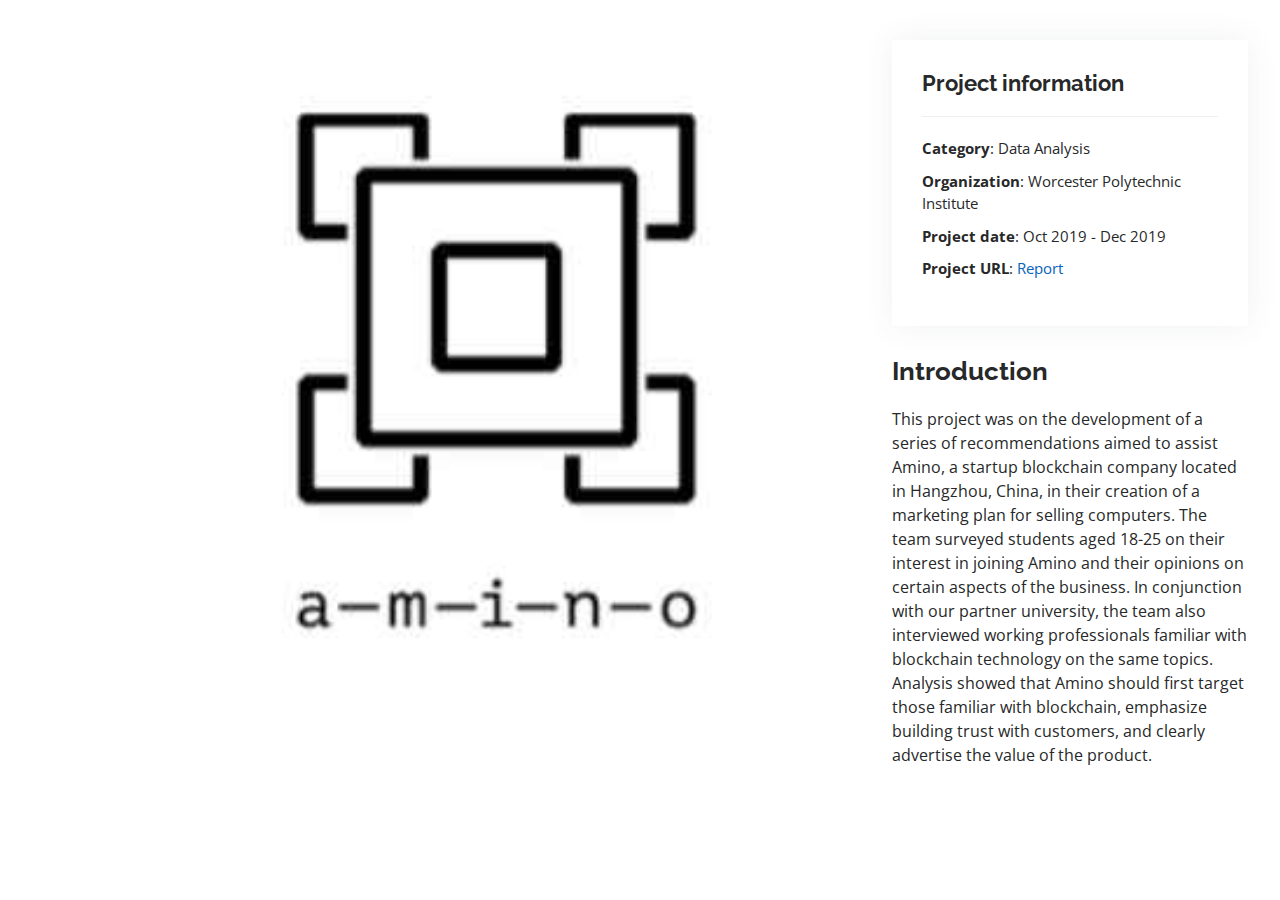
==== amino detailed.html @ fbd5cfb6 "Projects Uploaded" ====
<!DOCTYPE html>
<html lang="en">

<head>
  <meta charset="utf-8">
  <meta content="width=device-width, initial-scale=1.0" name="viewport">

  <title>Portfolio Details - Personal Bootstrap Template</title>
  <meta content="" name="description">
  <meta content="" name="keywords">

  <!-- Favicons -->
  <link href="assets/img/favicon.png" rel="icon">
  <link href="assets/img/apple-touch-icon.png" rel="apple-touch-icon">

  <!-- Google Fonts -->
  <link href="https://fonts.googleapis.com/css?family=Open+Sans:300,300i,400,400i,600,600i,700,700i|Raleway:300,300i,400,400i,500,500i,600,600i,700,700i|Poppins:300,300i,400,400i,500,500i,600,600i,700,700i" rel="stylesheet">

  <!-- Vendor CSS Files -->
  <link href="assets/vendor/aos/aos.css" rel="stylesheet">
  <link href="assets/vendor/bootstrap/css/bootstrap.min.css" rel="stylesheet">
  <link href="assets/vendor/bootstrap-icons/bootstrap-icons.css" rel="stylesheet">
  <link href="assets/vendor/boxicons/css/boxicons.min.css" rel="stylesheet">
  <link href="assets/vendor/glightbox/css/glightbox.min.css" rel="stylesheet">
  <link href="assets/vendor/swiper/swiper-bundle.min.css" rel="stylesheet">

  <!-- Template Main CSS File -->
  <link href="assets/css/style.css" rel="stylesheet">

  <!-- =======================================================
  * Template Name: MyResume - v4.10.0
  * Template URL: https://bootstrapmade.com/free-html-bootstrap-template-my-resume/
  * Author: BootstrapMade.com
  * License: https://bootstrapmade.com/license/
  ======================================================== -->
</head>

<body>

  <main id="main">

    <!-- ======= Portfolio Details Section ======= -->
    <section id="portfolio-details" class="portfolio-details">
      <div class="container">

        <div class="row gy-4">

          <div class="col-lg-8">
            <div class="portfolio-details-slider swiper">
              <div class="swiper-wrapper align-items-center">

                <div class="swiper-slide">
                  <img src="assets/img/portfolio/Amino.jpg" alt="">
                </div>

              </div>
              <div class="swiper-pagination"></div>
            </div>
          </div>

          <div class="col-lg-4">
            <div class="portfolio-info">
              <h3>Project information</h3>
              <ul>
                <li><strong>Category</strong>: Data Analysis</li>
                <li><strong>Organization</strong>: Worcester Polytechnic Institute</li>
                <li><strong>Project date</strong>: Oct 2019 - Dec 2019</li>
                <li><strong>Project URL</strong>: <a href="https://digital.wpi.edu/concern/student_works/02870z427?locale=en">Report</a></li>
             </ul>
            </div>
            <div class="portfolio-description">
              <h2>Introduction</h2>
              <p>
                This project was on the development of a series of recommendations aimed to assist Amino, a startup blockchain company located in Hangzhou, China, in their creation of a marketing plan for selling computers. The team surveyed students aged 18-25 on their interest in joining Amino and their opinions on certain aspects of the business. In conjunction with our partner university, the team also interviewed working professionals familiar with blockchain technology on the same topics. Analysis showed that Amino should first target those familiar with blockchain, emphasize building trust with customers, and clearly advertise the value of the product.
              </p>
            </div>
          </div>

        </div>

      </div>
    </section><!-- End Portfolio Details Section -->

  </main><!-- End #main -->

  <div id="preloader"></div>
  <a href="#" class="back-to-top d-flex align-items-center justify-content-center"><i class="bi bi-arrow-up-short"></i></a>

  <!-- Vendor JS Files -->
  <script src="assets/vendor/purecounter/purecounter_vanilla.js"></script>
  <script src="assets/vendor/aos/aos.js"></script>
  <script src="assets/vendor/bootstrap/js/bootstrap.bundle.min.js"></script>
  <script src="assets/vendor/glightbox/js/glightbox.min.js"></script>
  <script src="assets/vendor/isotope-layout/isotope.pkgd.min.js"></script>
  <script src="assets/vendor/swiper/swiper-bundle.min.js"></script>
  <script src="assets/vendor/typed.js/typed.min.js"></script>
  <script src="assets/vendor/waypoints/noframework.waypoints.js"></script>
  <script src="assets/vendor/php-email-form/validate.js"></script>

  <!-- Template Main JS File -->
  <script src="assets/js/main.js"></script>

</body>

</html>
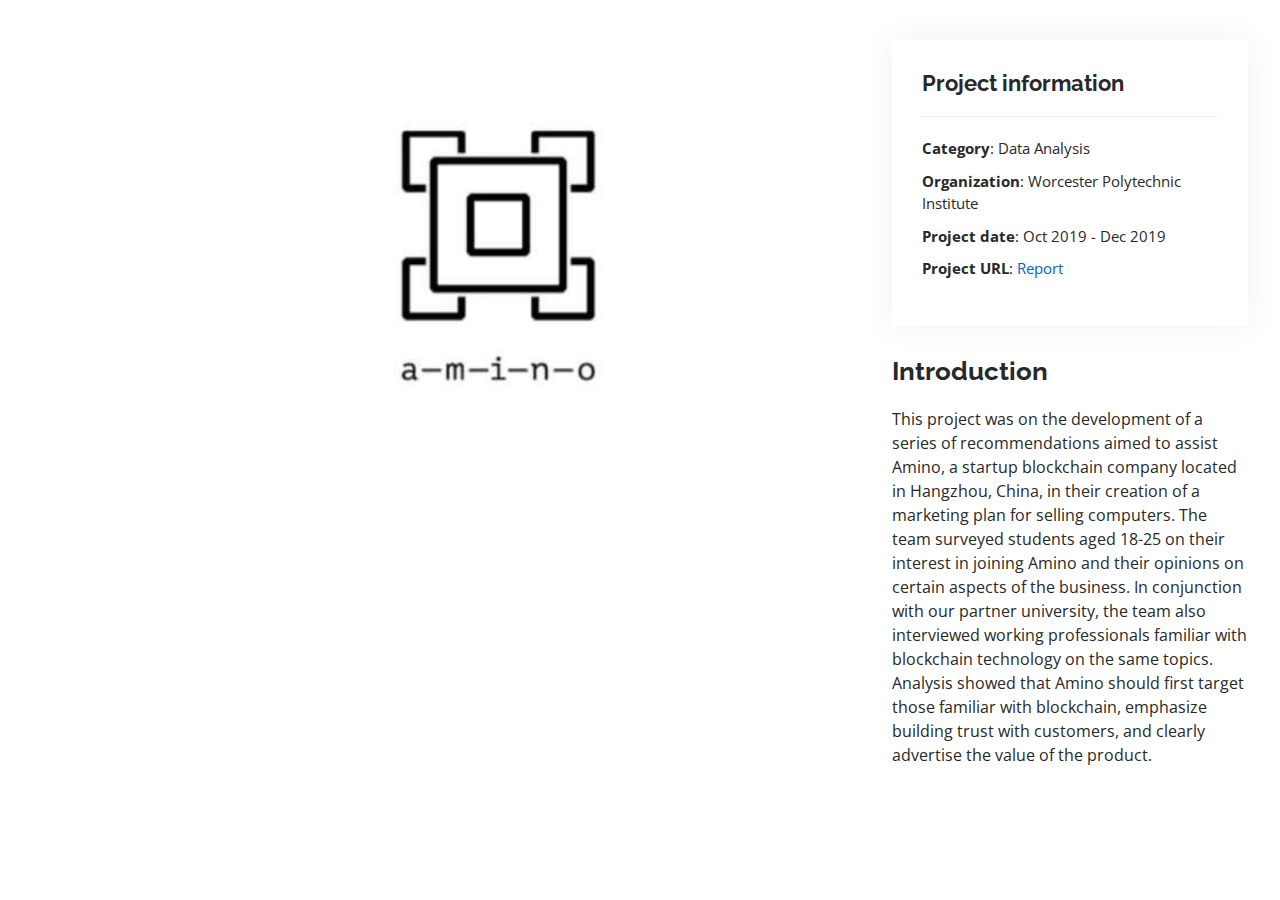
==== commit df9bf025: "Pic change" ====
--- a/amino detailed.html
+++ b/amino detailed.html
@@ -50,7 +50,7 @@
               <div class="swiper-wrapper align-items-center">
 
                 <div class="swiper-slide">
-                  <img src="assets/img/portfolio/Amino.jpg" alt="">
+                  <img src="assets/img/portfolio/Amino 1.jpg" alt="">
                 </div>
 
               </div>
@@ -65,7 +65,7 @@
                 <li><strong>Category</strong>: Data Analysis</li>
                 <li><strong>Organization</strong>: Worcester Polytechnic Institute</li>
                 <li><strong>Project date</strong>: Oct 2019 - Dec 2019</li>
-                <li><strong>Project URL</strong>: <a href="https://digital.wpi.edu/concern/student_works/02870z427?locale=en">Report</a></li>
+                <li><strong>Project URL</strong>: <a href="assets/docs/Amino Report.pdf">Report</a></li>
              </ul>
             </div>
             <div class="portfolio-description">
